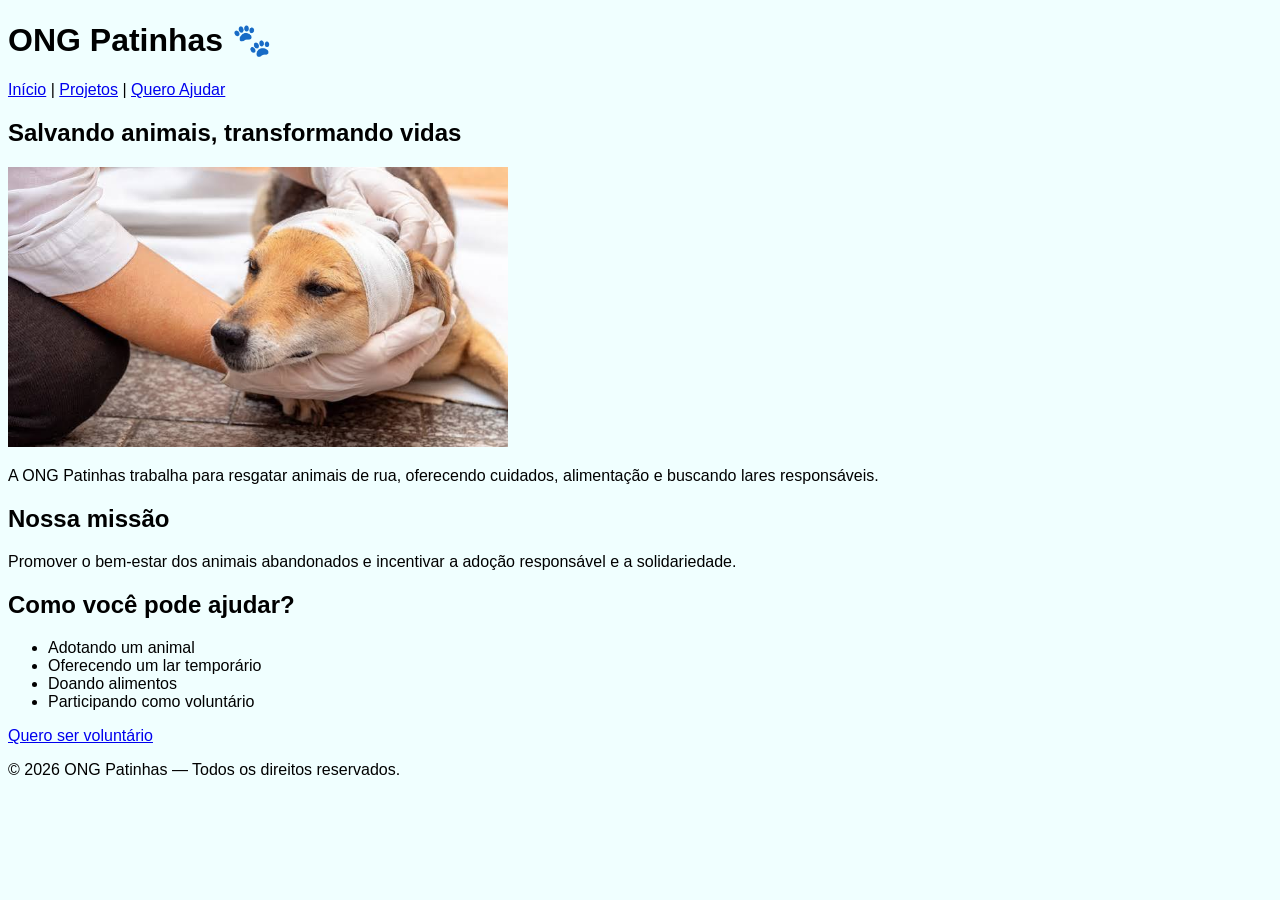
==== index.html @ ae42e7f5 "Add files via upload" ====
<!DOCTYPE html>
<html lang="pt-BR">
<head>
    <meta charset="UTF-8">
    <meta name="viewport" content="width=device-width, initial-scale=1.0">
    <title>ONG Patinhas</title>

    <link rel="stylesheet" href="css/style.css">
</head>

<body>

    <header>
        <h1>ONG Patinhas 🐾</h1>

        <nav>
            <a href="index.html">Início</a> |
            <a href="projetos.html">Projetos</a> |
            <a href="cadastro.html">Quero Ajudar</a>
        </nav>
    </header>

    <main>
        <section>
            <h2>Salvando animais, transformando vidas</h2>

            <img src="img/animais reagatados1.png"
            alt="Animais resgatados pela ONG Patinhas"
            width="500">

            <p>
                A ONG Patinhas trabalha para resgatar animais de rua,
                oferecendo cuidados, alimentação e buscando lares responsáveis.
            </p>
        </section>

        <section>
            <h2>Nossa missão</h2>

            <p>
                Promover o bem-estar dos animais abandonados e incentivar
                a adoção responsável e a solidariedade.
            </p>
        </section>

        <section>
            <h2>Como você pode ajudar?</h2>

            <ul>
                <li>Adotando um animal</li>
                <li>Oferecendo um lar temporário</li>
                <li>Doando alimentos</li>
                <li>Participando como voluntário</li>
            </ul>

            <a href="cadastro.html">Quero ser voluntário</a>
        </section>
    </main>

    <footer>
        <p>&copy; 2026 ONG Patinhas — Todos os direitos reservados.</p>
    </footer>

</body>
</html>
---- css/style.css ----
body{
background-color: azure;
font-family: Arial, Helvetica, sans-serif;

}
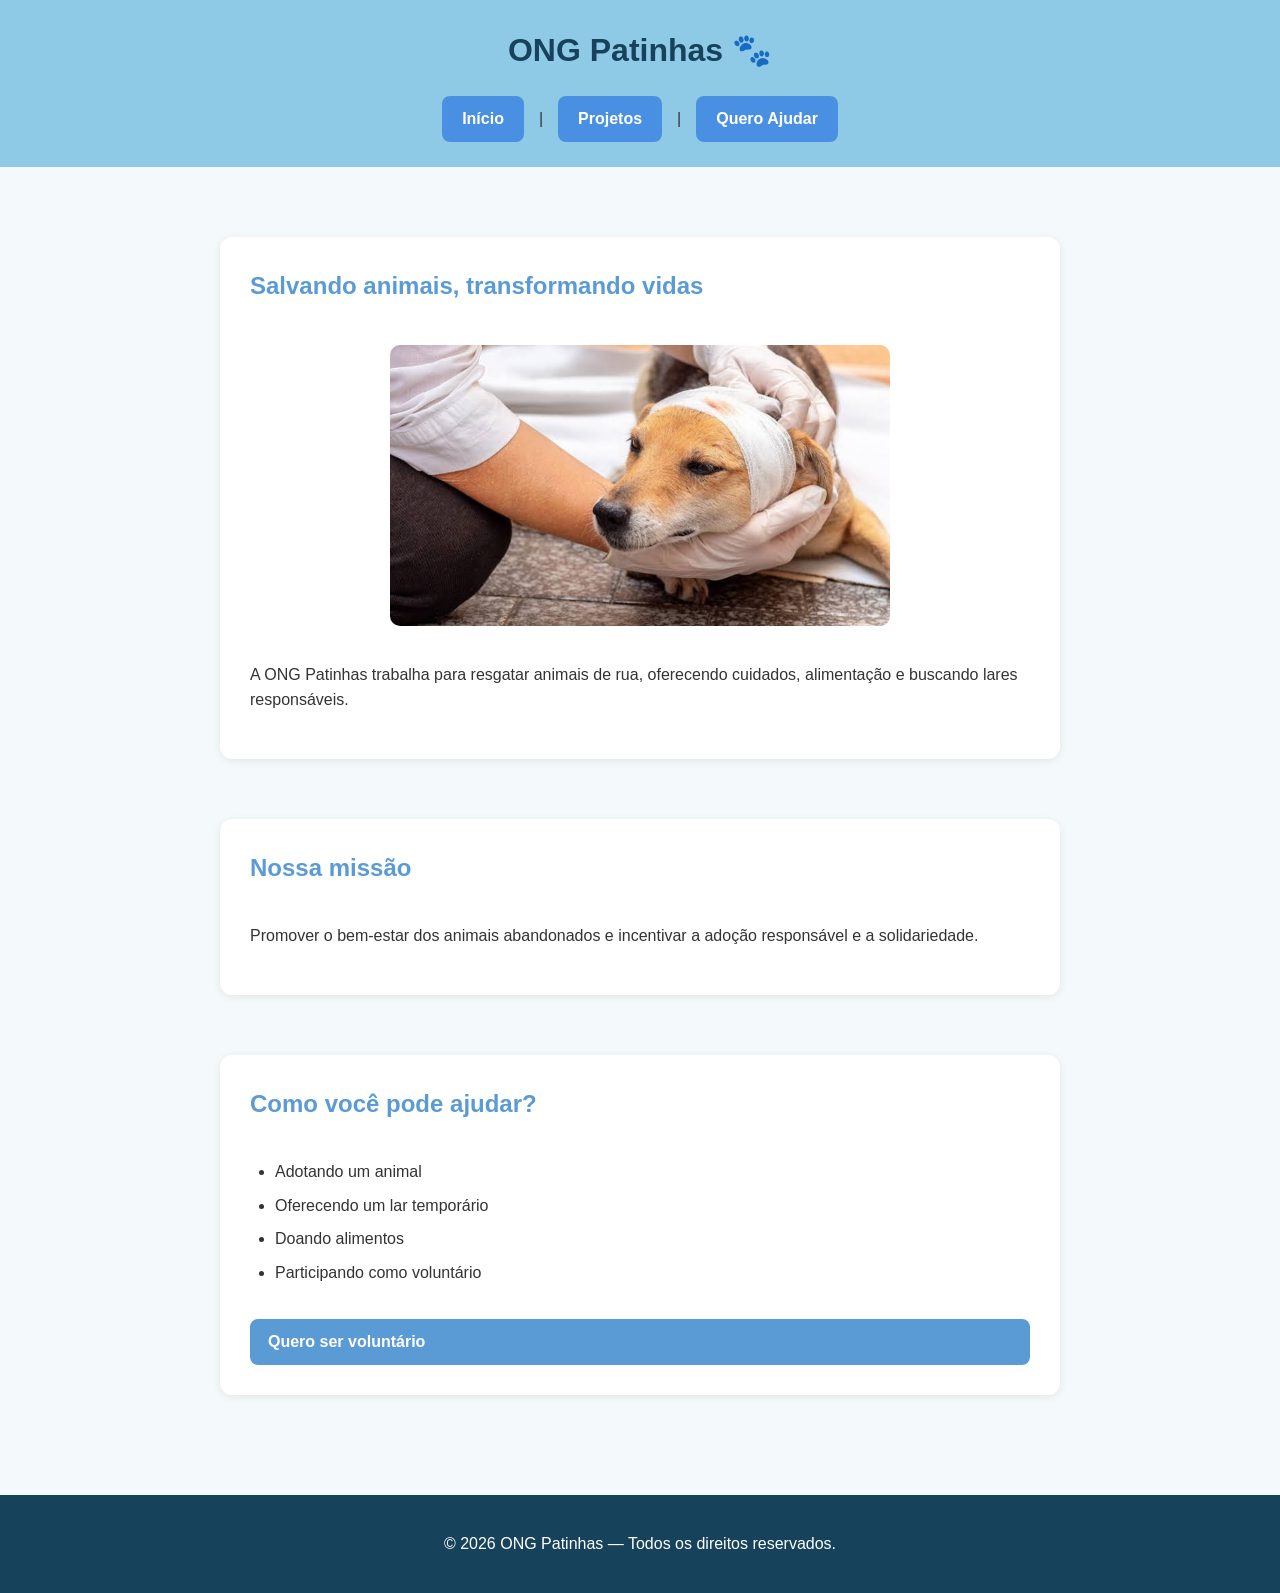
==== commit 6cd7c71a: "Add files via upload" ====
--- a/index.html
+++ b/index.html
@@ -12,7 +12,12 @@
 
     <header>
         <h1>ONG Patinhas 🐾</h1>
+        
+    <input type="checkbox" id="menu-toggle">
 
+     <label for="menu-toggle" class="menu-icon">
+        ☰
+    </label>
         <nav>
             <a href="index.html">Início</a> |
             <a href="projetos.html">Projetos</a> |
--- a/css/style.css
+++ b/css/style.css
@@ -1,5 +1,478 @@
-body{
-background-color: azure;
-font-family: Arial, Helvetica, sans-serif;
-
+:root {
+    /* Cores */
+    --cor-primaria: #4a90e2;
+    --cor-secundaria: #5b9bd5;
+    --cor-hover: #357abd;
+    --cor-cabecalho: #8ecae6;
+    --cor-fundo: #f4f9fc;
+    --cor-branco: #ffffff;
+    --cor-texto: #333333;
+    --cor-contraste: #16425b;
+    --cor-borda: #bbbbbb;
+    --cor-sombra: rgba(0, 0, 0, 0.08);
+
+    /* Tipografia */
+    --fonte-principal: Arial, sans-serif;
+    --fonte-xs: 15px;
+    --fonte-sm: 16px;
+    --fonte-md: 18px;
+    --fonte-lg: 26px;
+    --fonte-xl: 32px;
+
+    /* Espaçamentos */
+    --espaco-xs: 5px;
+    --espaco-sm: 10px;
+    --espaco-md: 15px;
+    --espaco-lg: 20px;
+    --espaco-xl: 25px;
+    --espaco-xxl: 30px;
+    --espaco-xxxl: 40px;
+
+    /* Bordas */
+    --raio-pequeno: 6px;
+    --raio-medio: 8px;
+    --raio-grande: 10px;
+    --raio-xl: 12px;
+}
+
+/* Configuração geral */
+* {
+    box-sizing: border-box;
+}
+
+body {
+    margin: 0;
+    font-family: var(--fonte-principal);
+    background-color: var(--cor-fundo);
+    color: var(--cor-texto);
+    line-height: 1.6;
+}
+
+/* Cabeçalho */
+header {
+    background-color: var(--cor-cabecalho);
+    text-align: center;
+    padding: var(--espaco-xl);
+    display: flex;
+    flex-direction: column;
+    align-items: center;
+}
+
+header h1 {
+    margin: 0 0 var(--espaco-lg);
+    color: var(--cor-contraste);
+    font-size: var(--fonte-xl);
+    text-align: center;
+}
+
+/* Menu */
+nav {
+    display: flex;
+    justify-content: center;
+    align-items: center;
+    gap: var(--espaco-md);
+}
+
+nav a {
+    background-color: var(--cor-primaria);
+    color: var(--cor-branco);
+    text-decoration: none;
+    padding: var(--espaco-sm) var(--espaco-lg);
+    border-radius: var(--raio-medio);
+    font-weight: bold;
+}
+
+nav a:hover {
+    background-color: var(--cor-hover);
+}
+
+/* Controle do menu hambúrguer */
+#menu-toggle {
+    display: none;
+}
+
+.menu-icon {
+    display: none;
+    font-size: 30px;
+    color: #16425b;
+    cursor: pointer;
+}
+
+/* Menu no computador */
+nav {
+    display: flex;
+    justify-content: center;
+    align-items: center;
+    gap: 15px;
+}
+
+nav a {
+    background-color: var(--cor-primaria);
+    color: white;
+    padding: 10px 20px;
+    border-radius: 8px;
+    text-decoration: none;
+    font-weight: bold;
+}
+
+nav a:hover {
+    background-color: var(--cor-hover);
+}
+
+/* Menu em dispositivos móveis */
+@media (max-width: 600px) {
+
+    .menu-icon {
+        display: block;
+        margin-top: 10px;
+    }
+
+    nav {
+        display: none;
+        flex-direction: column;
+        gap: 10px;
+        margin-top: 15px;
+    }
+
+    nav a {
+        width: 100%;
+        text-align: center;
+    }
+
+    /* Quando o menu é ativado */
+    #menu-toggle:checked ~ nav {
+        display: flex;
+    }
+}
+
+/* Conteúdo principal */
+main {
+    width: 80%;
+    max-width: 900px;
+    margin: var(--espaco-xxxl) auto;
+    padding: var(--espaco-xxl);
+
+    display:grid;
+    grid-template-columns: 1fr;
+    gap: 30px;
+}
+
+/* Seções */
+section {
+    background-color: var(--cor-branco);
+    margin-bottom: var(--espaco-xxl);
+    padding: var(--espaco-xxl);
+    border-radius: var(--raio-xl);
+    box-shadow: 0 2px 8px var(--cor-sombra);
+    display: flex;
+    flex-direction: column;
+}
+
+section h2 {
+    color: var(--cor-secundaria);
+    margin-top: 0;
+}
+
+/* Imagens */
+section img {
+    display: block;
+    max-width: 100%;
+    height: auto;
+    margin: var(--espaco-lg) auto;
+    border-radius: var(--raio-grande);
+}
+
+/* Listas */
+ul {
+    padding-left: var(--espaco-xl);
+}
+
+li {
+    margin-bottom: 8px;
+}
+
+/* Links */
+main a {
+    color: var(--cor-contraste);
+}
+
+/* Botão de ação */
+main a[href="cadastro.html"] {
+    display: inline-block;
+    background-color: var(--cor-secundaria);
+    color: var(--cor-branco);
+    padding: var(--espaco-sm) 18px;
+    border-radius: var(--raio-medio);
+    text-decoration: none;
+    font-weight: bold;
+    margin-top: var(--espaco-sm);
+}
+
+main a[href="cadastro.html"]:hover {
+    background-color: var(--cor-hover);
+}
+
+/* Formulários */
+form {
+    background-color: var(--cor-branco);
+    padding: var(--espaco-xxl);
+    border-radius: var(--raio-xl);
+    box-shadow: 0 2px 8px var(--cor-sombra);
+}
+
+fieldset {
+    border: 2px solid var(--cor-cabecalho);
+    border-radius: var(--raio-grande);
+    padding: var(--espaco-lg);
+    margin-bottom: var(--espaco-lg);
+}
+
+legend {
+    color: var(--cor-contraste);
+    font-weight: bold;
+    padding: 0 8px;
+}
+
+label {
+    display: block;
+    margin-top: 12px;
+    font-weight: bold;
+}
+
+input,
+select,
+textarea {
+    width: 100%;
+    padding: var(--espaco-sm);
+    margin-top: var(--espaco-xs);
+    border: 1px solid var(--cor-borda);
+    border-radius: var(--raio-pequeno);
+    font-size: var(--fonte-xs);
+}
+
+textarea {
+    resize: vertical;
+}
+
+/* Estados de validação dos formulários */
+
+input:valid,
+select:valid,
+textarea:valid {
+    border: 2px solid #2e8b57;
+    background-color: #f2fff7;
+}
+
+input:invalid,
+select:invalid,
+textarea:invalid {
+    border: 2px solid #d9534f;
+    background-color: #fff5f5;
+}
+
+/* Destaque quando o campo está sendo preenchido */
+input:focus,
+select:focus,
+textarea:focus {
+    outline: none;
+    box-shadow: 0 0 0 3px rgba(74, 144, 226, 0.25);
+}
+
+/* Botão do formulário */
+button,
+input[type="submit"] {
+    background-color: var(--cor-secundaria);
+    color: var(--cor-branco);
+    border: none;
+    padding: 12px var(--espaco-xl);
+    border-radius: var(--raio-medio);
+    font-size: var(--fonte-sm);
+    font-weight: bold;
+    cursor: pointer;
+}
+
+button:hover,
+input[type="submit"]:hover {
+    background-color: var(--cor-hover);
+}
+
+/* Rodapé */
+footer {
+    background-color: var(--cor-contraste);
+    color: var(--cor-branco);
+    text-align: center;
+    padding: var(--espaco-lg);
+    margin-top: var(--espaco-xxxl);
+}
+
+/* Responsividade */
+@media (max-width: 600px) {
+
+    header h1 {
+        font-size: var(--fonte-lg);
+    }
+
+    nav a {
+        display: inline-block;
+        margin: var(--espaco-xs);
+    }
+
+    main {
+        grid-template-columns: 1fr;
+        width: 100%;
+        padding: var(--espaco-sm);
+    }
+
+    section,
+    form {
+        padding: 18px;
+    }
+}
+
+/* =========================
+   BADGES
+========================= */
+
+.badge {
+    display: inline-block;
+    padding: 6px 12px;
+    margin: 5px;
+    border-radius: 15px;
+    font-size: 14px;
+    font-weight: bold;
+}
+
+.badge-disponivel {
+    background-color: #d9f2e3;
+    color: #176b3a;
+}
+
+.badge-adocao {
+    background-color: #dceeff;
+    color: #16425b;
+}
+
+.badge-urgente {
+    background-color: #ffe1e1;
+    color: #a52a2a;
+}
+
+
+/* =========================
+   CAIXAS DE ALERTA
+========================= */
+
+.alerta {
+    padding: 15px 20px;
+    margin: 10px 0;
+    border-radius: 8px;
+    border-left: 5px solid;
+}
+
+.alerta-sucesso {
+    background-color: #e8f8ee;
+    color: #176b3a;
+    border-color: #2e8b57;
+}
+
+.alerta-aviso {
+    background-color: #fff8df;
+    color: #765d00;
+    border-color: #d6a800;
+}
+
+
+/* =========================
+   TOAST
+========================= */
+
+.toast {
+    display: none;
+    margin-top: 15px;
+    padding: 15px 20px;
+    background-color: #16425b;
+    color: white;
+    border-radius: 8px;
+    box-shadow: 0 2px 8px var(--cor-sombra);
+}
+
+.toast.mostrar {
+    display: block;
+}
+/* Animais para adoção */
+
+.animais {
+    display: grid;
+    grid-template-columns: 1fr;
+    gap: 25px;
+}
+
+.animal-card {
+    background-color: #ffffff;
+    padding: 20px;
+    border-radius: 12px;
+    box-shadow: 0 2px 8px var(--cor-sombra);
+    text-align: center;
+}
+
+.animal-card img {
+    width: 100%;
+    height: 220px;
+    object-fit: cover;
+    border-radius: 10px;
+}
+
+.animal-card h3 {
+    color: var(--cor-contraste);
+    margin-bottom: 10px;
+}
+
+.botao-adotar {
+    display: inline-block;
+    background-color: var(--cor-primaria);
+    color: white;
+    padding: 10px 20px;
+    border-radius: 8px;
+    text-decoration: none;
+    font-weight: bold;
+    margin-top: 10px;
+}
+
+.botao-adotar:hover {
+    background-color: var(--cor-hover);
+}
+
+.controle-mensagem {
+    display: none;
+}
+
+.botao-enviar {
+    display: inline-block;
+    margin-top: 15px;
+    padding: 12px 25px;
+    background-color: var(--cor-primaria);
+    color: white;
+    border-radius: 8px;
+    font-weight: bold;
+    cursor: pointer;
+}
+
+.botao-enviar:hover {
+    background-color: var(--cor-hover);
+}
+
+.mensagem-sucesso {
+    display: none;
+    margin-top: 20px;
+    padding: 15px;
+    background-color: #e8f8ee;
+    color: #176b3a;
+    border: 2px solid #2e8b57;
+    border-radius: 8px;
+    text-align: center;
+    font-weight: bold;
+}
+
+.controle-mensagem:checked ~ .mensagem-sucesso {
+    display: block;
 }
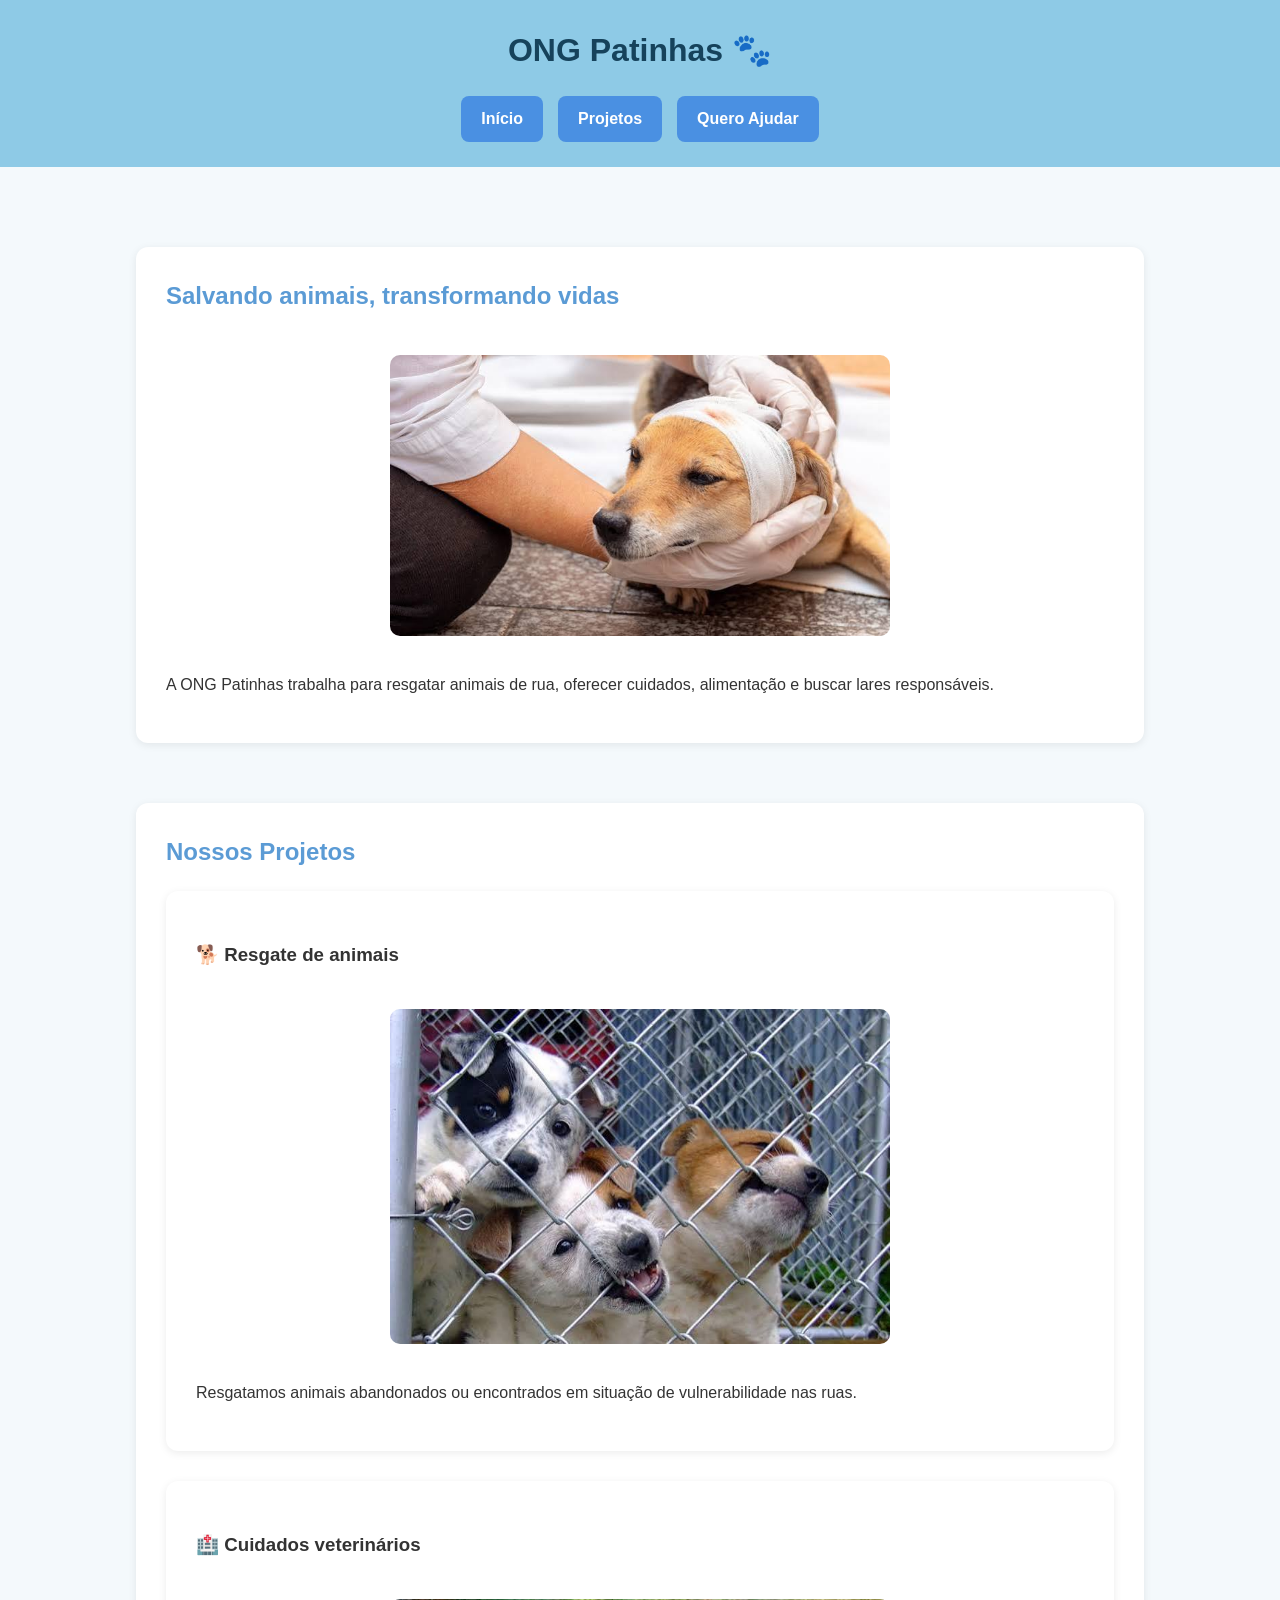
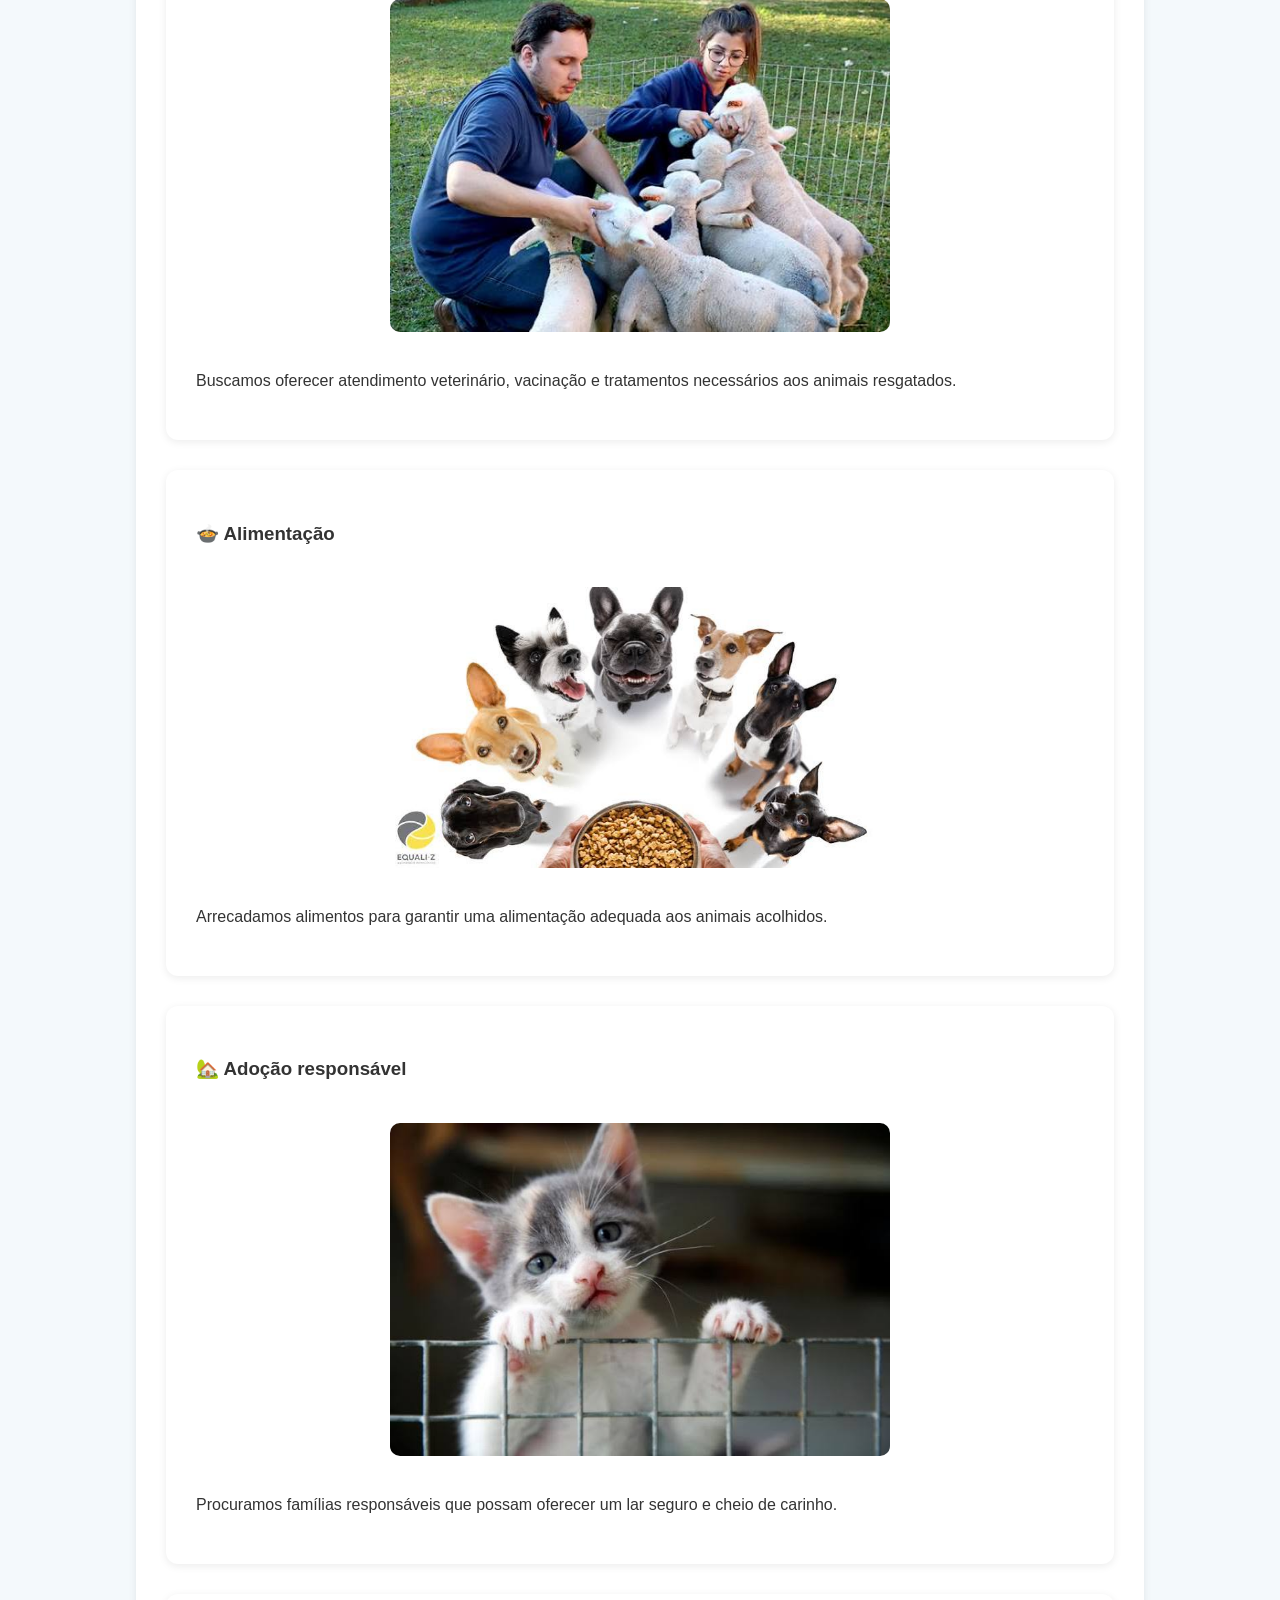
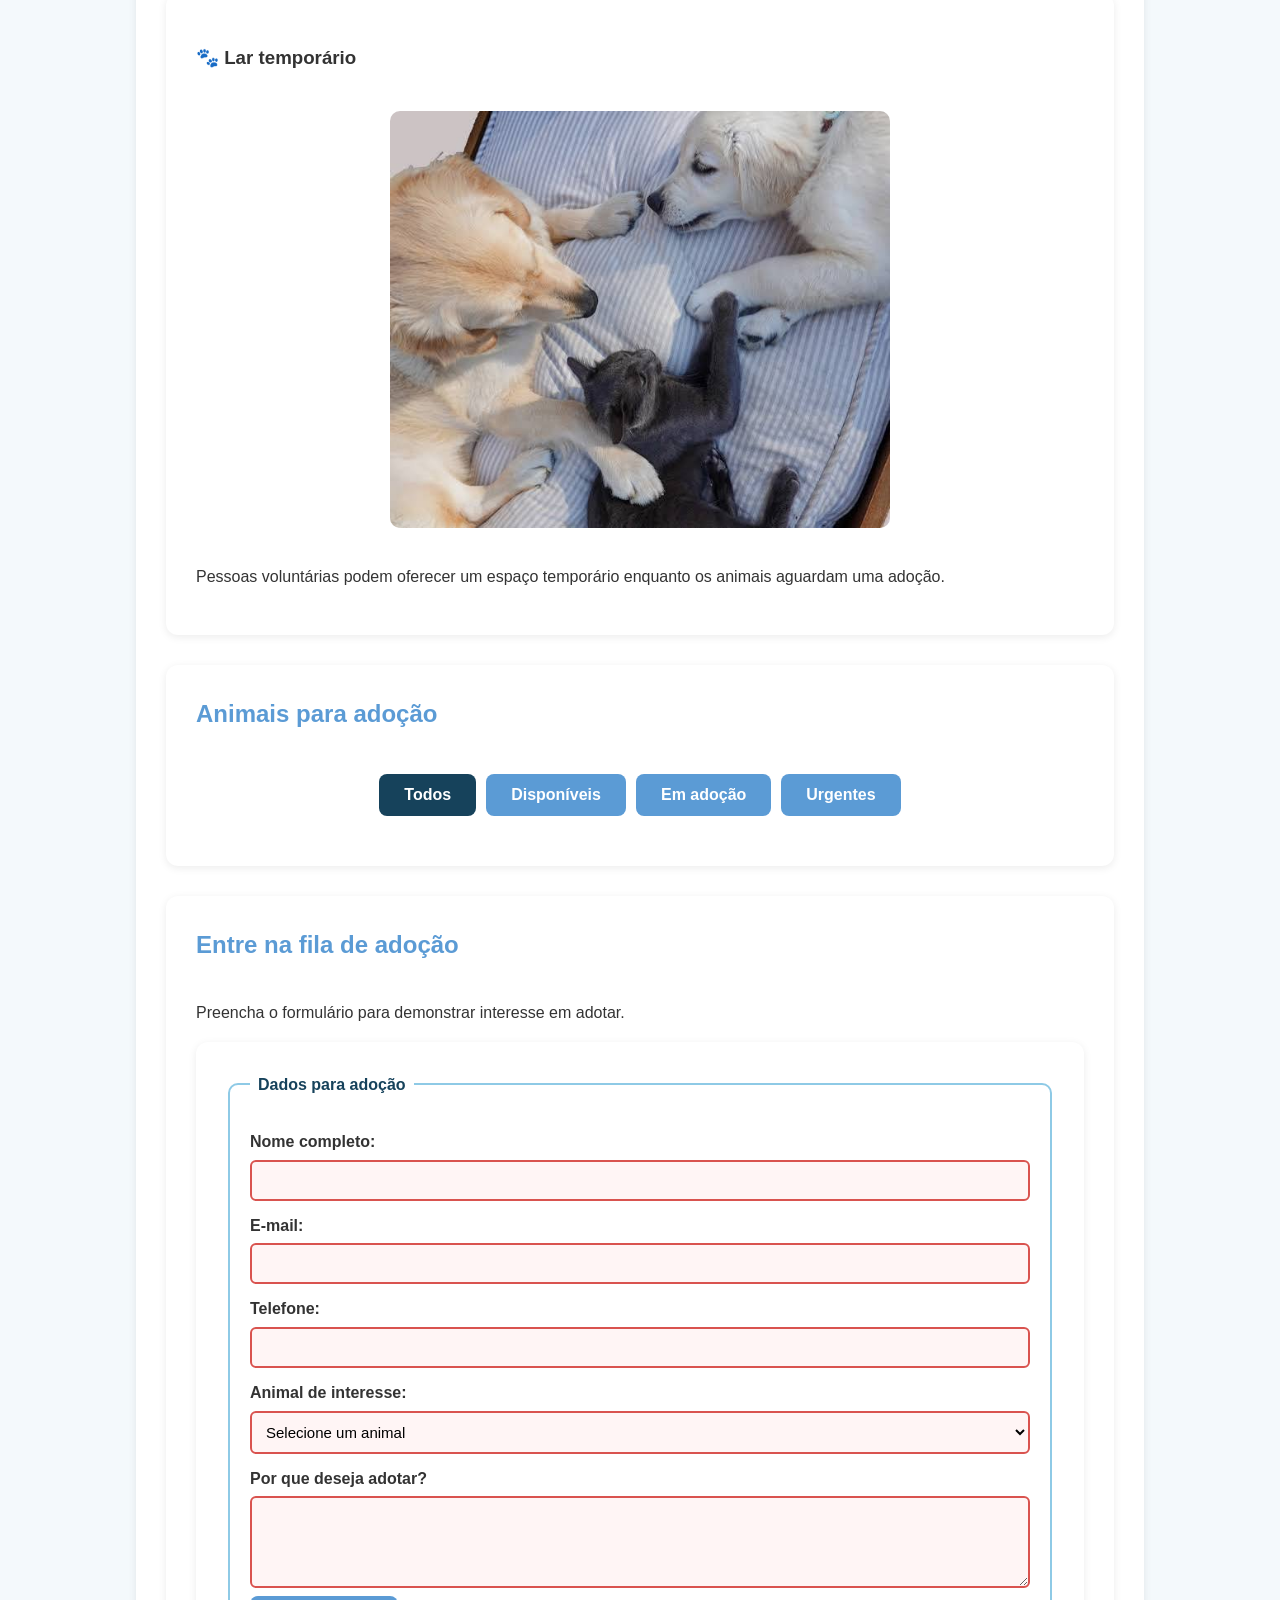
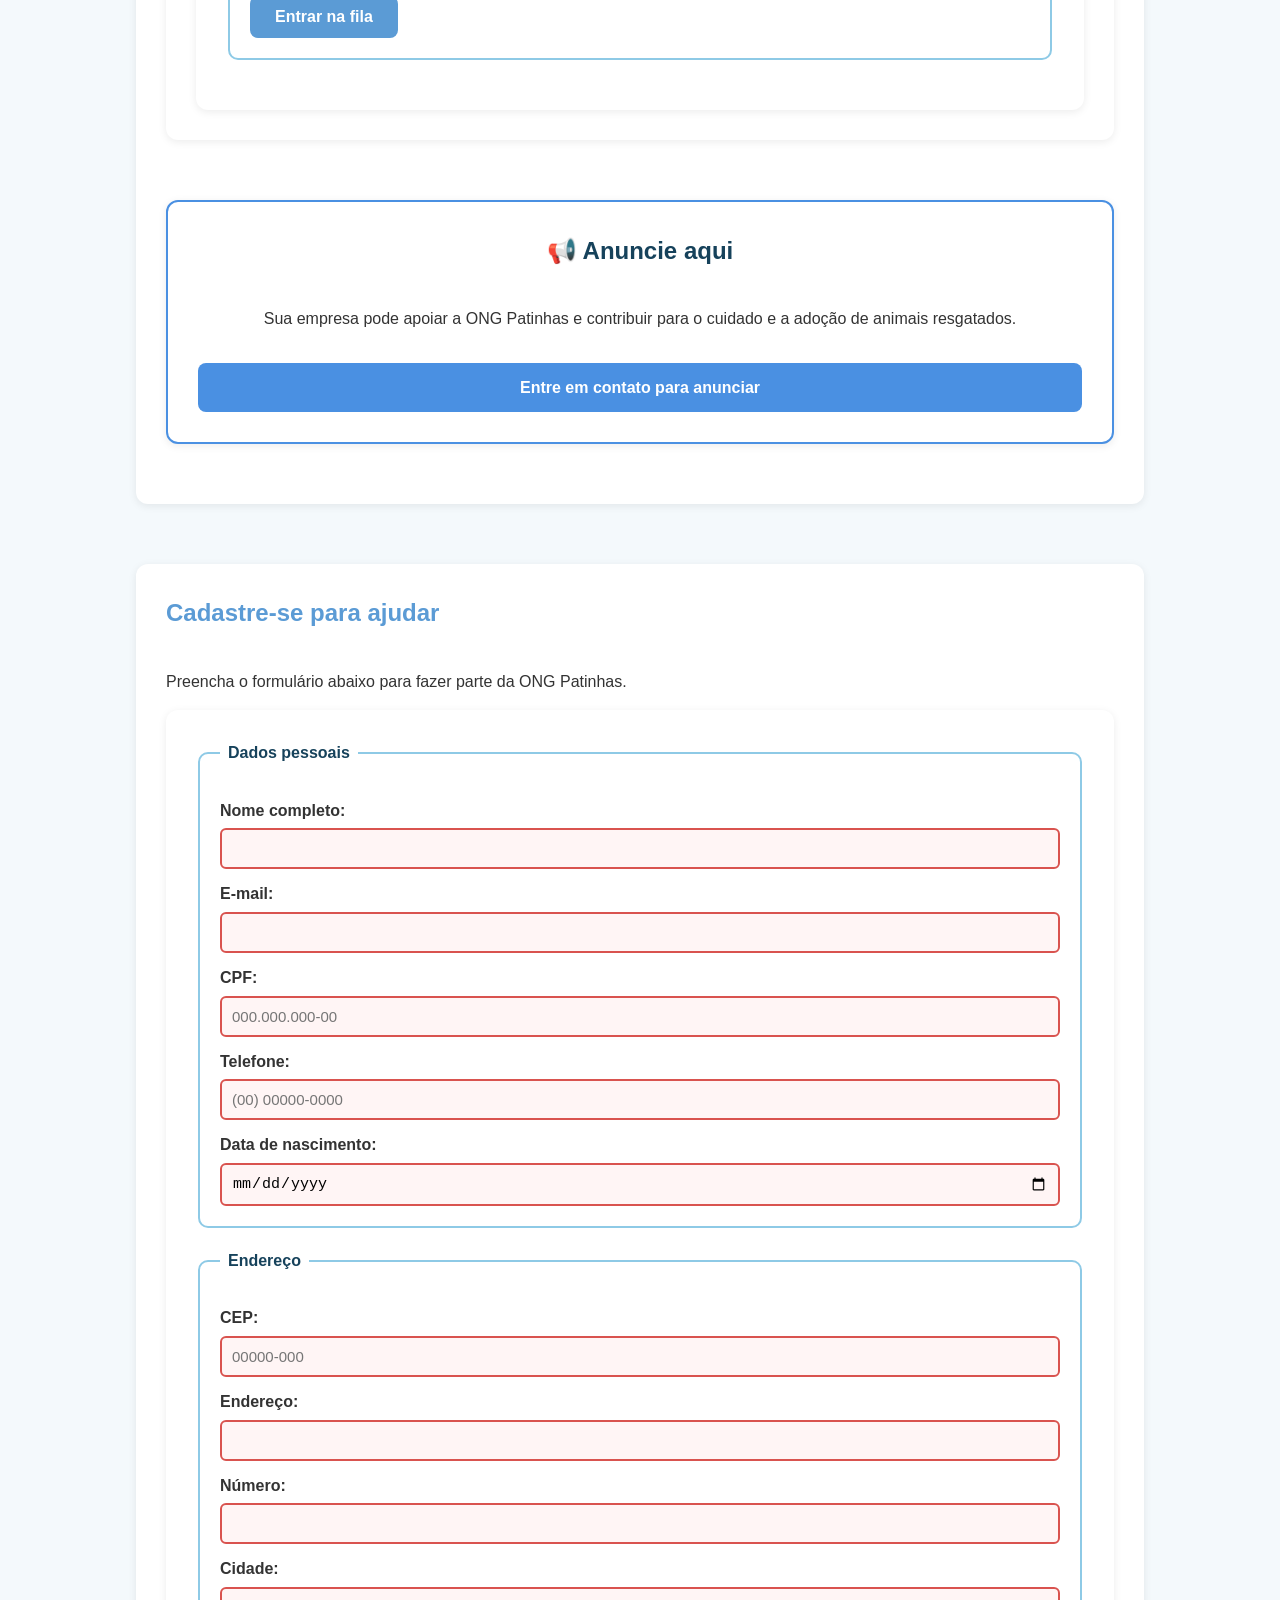
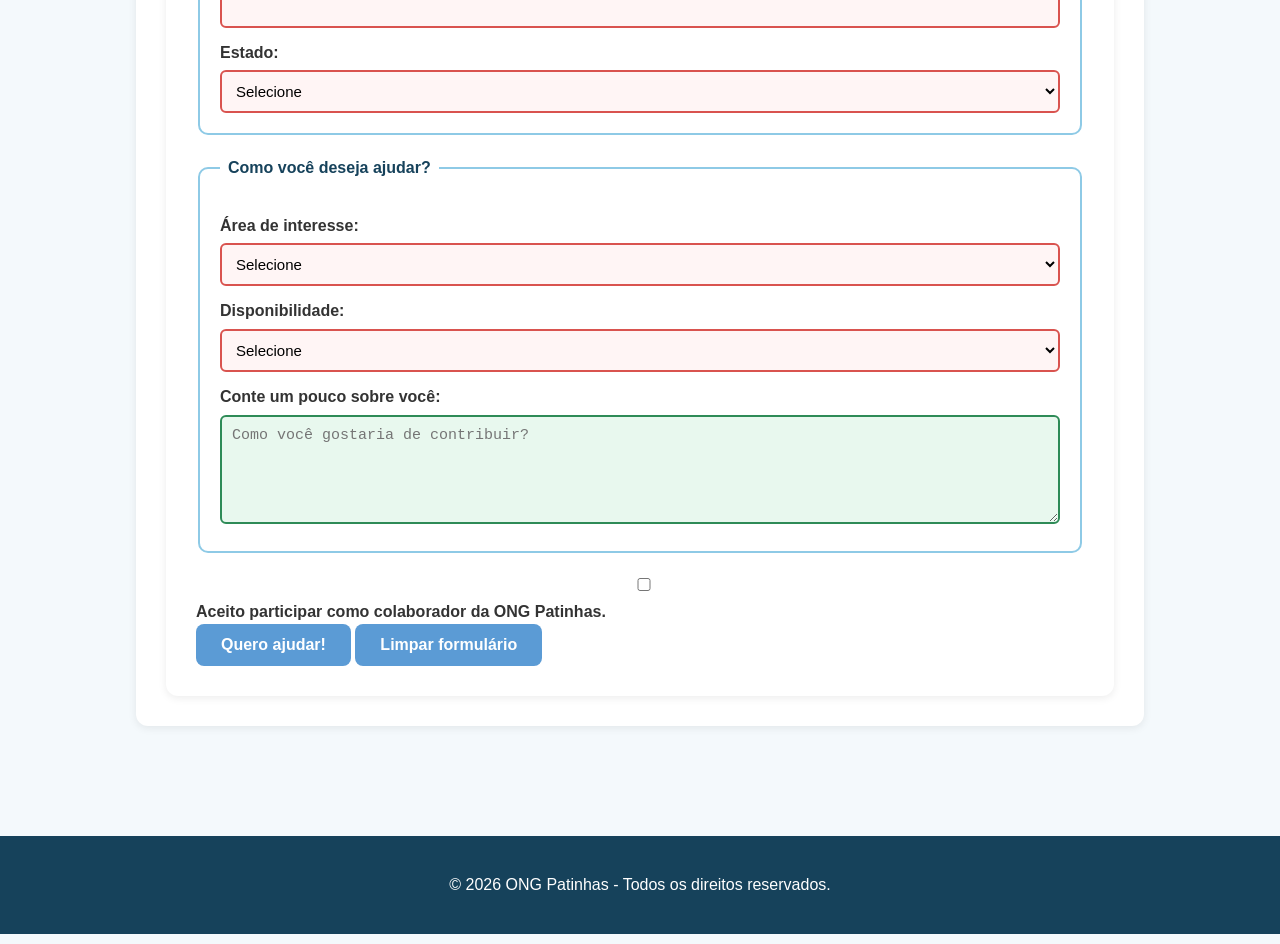
==== commit 486646ec: "updates" ====
--- a/index.html
+++ b/index.html
@@ -1,70 +1,207 @@
 <!DOCTYPE html>
 <html lang="pt-BR">
 <head>
-    <meta charset="UTF-8">
-    <meta name="viewport" content="width=device-width, initial-scale=1.0">
-    <title>ONG Patinhas</title>
-
-    <link rel="stylesheet" href="css/style.css">
+<meta charset="UTF-8">
+<meta name="viewport" content="width=device-width, initial-scale=1.0">
+<title>ONG Patinhas</title>
+<link rel="stylesheet" href="css/style.css">
 </head>
-
 <body>
-
-    <header>
-        <h1>ONG Patinhas 🐾</h1>
-        
-    <input type="checkbox" id="menu-toggle">
-
-     <label for="menu-toggle" class="menu-icon">
-        ☰
-    </label>
-        <nav>
-            <a href="index.html">Início</a> |
-            <a href="projetos.html">Projetos</a> |
-            <a href="cadastro.html">Quero Ajudar</a>
-        </nav>
-    </header>
-
-    <main>
-        <section>
-            <h2>Salvando animais, transformando vidas</h2>
-
-            <img src="img/animais reagatados1.png"
-            alt="Animais resgatados pela ONG Patinhas"
-            width="500">
-
-            <p>
-                A ONG Patinhas trabalha para resgatar animais de rua,
-                oferecendo cuidados, alimentação e buscando lares responsáveis.
-            </p>
-        </section>
-
-        <section>
-            <h2>Nossa missão</h2>
-
-            <p>
-                Promover o bem-estar dos animais abandonados e incentivar
-                a adoção responsável e a solidariedade.
-            </p>
-        </section>
-
-        <section>
-            <h2>Como você pode ajudar?</h2>
-
-            <ul>
-                <li>Adotando um animal</li>
-                <li>Oferecendo um lar temporário</li>
-                <li>Doando alimentos</li>
-                <li>Participando como voluntário</li>
-            </ul>
-
-            <a href="cadastro.html">Quero ser voluntário</a>
-        </section>
-    </main>
-
-    <footer>
-        <p>&copy; 2026 ONG Patinhas — Todos os direitos reservados.</p>
-    </footer>
-
+<header>
+    <h1>ONG Patinhas 🐾</h1>
+    <button id="menu-toggle" type="button" aria-label="Abrir menu">☰</button>
+    <nav>
+        <a href="#inicio">Início</a>
+        <a href="#projetos">Projetos</a>
+        <a href="#cadastro">Quero Ajudar</a>
+    </nav>
+</header>
+
+<main id="app">
+    <section id="inicio" class="pagina">
+        <h2>Salvando animais, transformando vidas</h2>
+        <img src="img/animais reagatados1.png" alt="Animais resgatados pela ONG Patinhas" width="500">
+        <p>A ONG Patinhas trabalha para resgatar animais de rua, oferecer cuidados, alimentação e buscar lares responsáveis.</p>
+    </section>
+
+    <section id="projetos" class="pagina">
+        <h2>Nossos Projetos</h2>
+
+        <section>
+            <h3>🐕 Resgate de animais</h3>
+            <img src="img/anima resgats.png" alt="Animais resgatados pela ONG Patinhas" width="500">
+            <p>Resgatamos animais abandonados ou encontrados em situação de vulnerabilidade nas ruas.</p>
+        </section>
+
+        <section>
+            <h3>🏥 Cuidados veterinários</h3>
+            <img src="img/veterinarios.png" alt="Atendimento veterinário aos animais resgatados" width="500">
+            <p>Buscamos oferecer atendimento veterinário, vacinação e tratamentos necessários aos animais resgatados.</p>
+        </section>
+
+        <section>
+            <h3>🍲 Alimentação</h3>
+            <img src="img/ração.png" alt="Alimentação dos animais acolhidos" width="500">
+            <p>Arrecadamos alimentos para garantir uma alimentação adequada aos animais acolhidos.</p>
+        </section>
+
+        <section>
+            <h3>🏡 Adoção responsável</h3>
+            <img src="img/gato.png" alt="Animal disponível para adoção" width="500">
+            <p>Procuramos famílias responsáveis que possam oferecer um lar seguro e cheio de carinho.</p>
+        </section>
+
+        <section>
+            <h3>🐾 Lar temporário</h3>
+            <img src="img/lartemporario.png" alt="Lar temporário para animais resgatados" width="500">
+            <p>Pessoas voluntárias podem oferecer um espaço temporário enquanto os animais aguardam uma adoção.</p>
+        </section>
+
+        <section>
+            <h2>Animais para adoção</h2>
+            <div class="filtros">
+                <button class="filtro ativo" data-filtro="todos">Todos</button>
+                <button class="filtro" data-filtro="disponivel">Disponíveis</button>
+                <button class="filtro" data-filtro="adocao">Em adoção</button>
+                <button class="filtro" data-filtro="urgente">Urgentes</button>
+            </div>
+            <div class="animais"></div>
+        </section>
+
+        <section id="fila-adocao">
+            <h2>Entre na fila de adoção</h2>
+            <p>Preencha o formulário para demonstrar interesse em adotar.</p>
+            <form id="form-adocao">
+                <fieldset>
+                    <legend>Dados para adoção</legend>
+                    <label for="adocao-nome">Nome completo:</label>
+                    <input type="text" id="adocao-nome" name="nome" required minlength="3">
+
+                    <label for="adocao-email">E-mail:</label>
+                    <input type="email" id="adocao-email" name="email" required>
+
+                    <label for="adocao-telefone">Telefone:</label>
+                    <input type="tel" id="adocao-telefone" name="telefone" required>
+
+                    <label for="animal">Animal de interesse:</label>
+                    <select id="animal" name="animal" required>
+                        <option value="">Selecione um animal</option>
+                        <option value="thor">Thor</option>
+                        <option value="luna">Luna</option>
+                        <option value="bob">Bob</option>
+                    </select>
+
+                    <label for="adocao-mensagem">Por que deseja adotar?</label>
+                    <textarea id="adocao-mensagem" name="mensagem" rows="4" required></textarea>
+
+                    <button type="submit">Entrar na fila</button>
+                    <div id="mensagem-sucesso" class="mensagem-sucesso" role="status"></div>
+                </fieldset>
+            </form>
+        </section>
+
+        <section class="anuncio">
+            <h2>📢 Anuncie aqui</h2>
+            <p>Sua empresa pode apoiar a ONG Patinhas e contribuir para o cuidado e a adoção de animais resgatados.</p>
+            <a href="mailto:contato@ongpatinhas.com?subject=Interesse%20em%20anunciar%20no%20site" class="botao-anunciar">Entre em contato para anunciar</a>
+        </section>
+    </section>
+
+    <section id="cadastro" class="pagina">
+        <h2>Cadastre-se para ajudar</h2>
+        <p>Preencha o formulário abaixo para fazer parte da ONG Patinhas.</p>
+
+        <form id="form-ajudar">
+            <fieldset>
+                <legend>Dados pessoais</legend>
+                <label for="nome">Nome completo:</label>
+                <input type="text" id="nome" name="nome" required minlength="3" maxlength="100">
+
+                <label for="email">E-mail:</label>
+                <input type="email" id="email" name="email" required>
+
+                <label for="cpf">CPF:</label>
+                <input type="text" id="cpf" name="cpf" placeholder="000.000.000-00"
+                       pattern="[0-9]{3}\.[0-9]{3}\.[0-9]{3}-[0-9]{2}" maxlength="14" required>
+
+                <label for="telefone">Telefone:</label>
+                <input type="tel" id="telefone" name="telefone" placeholder="(00) 00000-0000"
+                       pattern="\([0-9]{2}\) [0-9]{5}-[0-9]{4}" maxlength="15" required>
+
+                <label for="nascimento">Data de nascimento:</label>
+                <input type="date" id="nascimento" name="nascimento" required>
+            </fieldset>
+
+            <fieldset>
+                <legend>Endereço</legend>
+                <label for="cep">CEP:</label>
+                <input type="text" id="cep" name="cep" placeholder="00000-000"
+                       pattern="[0-9]{5}-[0-9]{3}" maxlength="9" required>
+
+                <label for="endereco">Endereço:</label>
+                <input type="text" id="endereco" name="endereco" required>
+
+                <label for="numero">Número:</label>
+                <input type="number" id="numero" name="numero" min="1" required>
+
+                <label for="cidade">Cidade:</label>
+                <input type="text" id="cidade" name="cidade" required>
+
+                <label for="estado">Estado:</label>
+                <select id="estado" name="estado" required>
+                    <option value="">Selecione</option>
+                    <option value="MG">Minas Gerais</option>
+                    <option value="SP">São Paulo</option>
+                    <option value="RJ">Rio de Janeiro</option>
+                    <option value="ES">Espírito Santo</option>
+                    <option value="BA">Bahia</option>
+                    <option value="PR">Paraná</option>
+                    <option value="SC">Santa Catarina</option>
+                    <option value="RS">Rio Grande do Sul</option>
+                </select>
+            </fieldset>
+
+            <fieldset>
+                <legend>Como você deseja ajudar?</legend>
+                <label for="ajuda">Área de interesse:</label>
+                <select id="ajuda" name="ajuda" required>
+                    <option value="">Selecione</option>
+                    <option value="resgate">Resgate de animais</option>
+                    <option value="lar-temporario">Lar temporário</option>
+                    <option value="adocao">Adoção responsável</option>
+                    <option value="doacao">Doação</option>
+                    <option value="eventos">Eventos e campanhas</option>
+                </select>
+
+                <label for="disponibilidade">Disponibilidade:</label>
+                <select id="disponibilidade" name="disponibilidade" required>
+                    <option value="">Selecione</option>
+                    <option value="semana">Durante a semana</option>
+                    <option value="fim-semana">Finais de semana</option>
+                    <option value="ambos">Semana e finais de semana</option>
+                </select>
+
+                <label for="mensagem">Conte um pouco sobre você:</label>
+                <textarea id="mensagem" name="mensagem" rows="5" maxlength="500"
+                          placeholder="Como você gostaria de contribuir?"></textarea>
+            </fieldset>
+
+            <label>
+                <input type="checkbox" name="termos" required>
+                Aceito participar como colaborador da ONG Patinhas.
+            </label>
+
+            <button type="submit">Quero ajudar!</button>
+            <button type="reset">Limpar formulário</button>
+            <div id="mensagem-ajuda" class="mensagem-sucesso" role="status"></div>
+        </form>
+    </section>
+</main>
+
+<footer>
+    <p>© 2026 ONG Patinhas - Todos os direitos reservados.</p>
+</footer>
+
+<script type="module" src="js/app.js"></script>
 </body>
 </html>
--- a/css/style.css
+++ b/css/style.css
@@ -1,13 +1,31 @@
 :root {
-    /* Cores */
+    /* Cores principais */
     --cor-primaria: #4a90e2;
     --cor-secundaria: #5b9bd5;
     --cor-hover: #357abd;
     --cor-cabecalho: #8ecae6;
+
+    /* Cores semânticas */
+    --cor-sucesso: #2e8b57;
+    --cor-erro: #d9534f;
+    --cor-aviso: #d6a800;
+
+    /* Superfícies */
     --cor-fundo: #f4f9fc;
-    --cor-branco: #ffffff;
+    --cor-superficie: #ffffff;
+    --cor-superficie-sucesso: #e8f8ee;
+    --cor-superficie-erro: #fff5f5;
+    --cor-superficie-aviso: #fff8df;
+
+    /* Textos */
     --cor-texto: #333333;
     --cor-contraste: #16425b;
+    --cor-texto-inverso: #ffffff;
+    --cor-texto-sucesso: #176b3a;
+    --cor-texto-erro: #a52a2a;
+    --cor-texto-aviso: #765d00;
+
+    /* Bordas e sombras */
     --cor-borda: #bbbbbb;
     --cor-sombra: rgba(0, 0, 0, 0.08);
 
@@ -75,7 +93,7 @@
 
 nav a {
     background-color: var(--cor-primaria);
-    color: var(--cor-branco);
+    color: var(--cor-texto-inverso);
     text-decoration: none;
     padding: var(--espaco-sm) var(--espaco-lg);
     border-radius: var(--raio-medio);
@@ -94,55 +112,8 @@
 .menu-icon {
     display: none;
     font-size: 30px;
-    color: #16425b;
+    color: var(--cor-contraste);
     cursor: pointer;
-}
-
-/* Menu no computador */
-nav {
-    display: flex;
-    justify-content: center;
-    align-items: center;
-    gap: 15px;
-}
-
-nav a {
-    background-color: var(--cor-primaria);
-    color: white;
-    padding: 10px 20px;
-    border-radius: 8px;
-    text-decoration: none;
-    font-weight: bold;
-}
-
-nav a:hover {
-    background-color: var(--cor-hover);
-}
-
-/* Menu em dispositivos móveis */
-@media (max-width: 600px) {
-
-    .menu-icon {
-        display: block;
-        margin-top: 10px;
-    }
-
-    nav {
-        display: none;
-        flex-direction: column;
-        gap: 10px;
-        margin-top: 15px;
-    }
-
-    nav a {
-        width: 100%;
-        text-align: center;
-    }
-
-    /* Quando o menu é ativado */
-    #menu-toggle:checked ~ nav {
-        display: flex;
-    }
 }
 
 /* Conteúdo principal */
@@ -152,14 +123,14 @@
     margin: var(--espaco-xxxl) auto;
     padding: var(--espaco-xxl);
 
-    display:grid;
+    display: grid;
     grid-template-columns: 1fr;
-    gap: 30px;
+    gap: var(--espaco-xxl);
 }
 
 /* Seções */
 section {
-    background-color: var(--cor-branco);
+    background-color: var(--cor-superficie);
     margin-bottom: var(--espaco-xxl);
     padding: var(--espaco-xxl);
     border-radius: var(--raio-xl);
@@ -200,7 +171,7 @@
 main a[href="cadastro.html"] {
     display: inline-block;
     background-color: var(--cor-secundaria);
-    color: var(--cor-branco);
+    color: var(--cor-texto-inverso);
     padding: var(--espaco-sm) 18px;
     border-radius: var(--raio-medio);
     text-decoration: none;
@@ -214,7 +185,7 @@
 
 /* Formulários */
 form {
-    background-color: var(--cor-branco);
+    background-color: var(--cor-superficie);
     padding: var(--espaco-xxl);
     border-radius: var(--raio-xl);
     box-shadow: 0 2px 8px var(--cor-sombra);
@@ -254,23 +225,21 @@
     resize: vertical;
 }
 
-/* Estados de validação dos formulários */
-
+/* Estados de validação */
 input:valid,
 select:valid,
 textarea:valid {
-    border: 2px solid #2e8b57;
-    background-color: #f2fff7;
+    border: 2px solid var(--cor-sucesso);
+    background-color: var(--cor-superficie-sucesso);
 }
 
 input:invalid,
 select:invalid,
 textarea:invalid {
-    border: 2px solid #d9534f;
-    background-color: #fff5f5;
-}
-
-/* Destaque quando o campo está sendo preenchido */
+    border: 2px solid var(--cor-erro);
+    background-color: var(--cor-superficie-erro);
+}
+
 input:focus,
 select:focus,
 textarea:focus {
@@ -282,7 +251,7 @@
 button,
 input[type="submit"] {
     background-color: var(--cor-secundaria);
-    color: var(--cor-branco);
+    color: var(--cor-texto-inverso);
     border: none;
     padding: 12px var(--espaco-xl);
     border-radius: var(--raio-medio);
@@ -299,40 +268,15 @@
 /* Rodapé */
 footer {
     background-color: var(--cor-contraste);
-    color: var(--cor-branco);
+    color: var(--cor-texto-inverso);
     text-align: center;
     padding: var(--espaco-lg);
     margin-top: var(--espaco-xxxl);
 }
 
-/* Responsividade */
-@media (max-width: 600px) {
-
-    header h1 {
-        font-size: var(--fonte-lg);
-    }
-
-    nav a {
-        display: inline-block;
-        margin: var(--espaco-xs);
-    }
-
-    main {
-        grid-template-columns: 1fr;
-        width: 100%;
-        padding: var(--espaco-sm);
-    }
-
-    section,
-    form {
-        padding: 18px;
-    }
-}
-
 /* =========================
    BADGES
 ========================= */
-
 .badge {
     display: inline-block;
     padding: 6px 12px;
@@ -344,73 +288,71 @@
 
 .badge-disponivel {
     background-color: #d9f2e3;
-    color: #176b3a;
+    color: var(--cor-texto-sucesso);
 }
 
 .badge-adocao {
     background-color: #dceeff;
-    color: #16425b;
+    color: var(--cor-contraste);
 }
 
 .badge-urgente {
     background-color: #ffe1e1;
-    color: #a52a2a;
-}
-
+    color: var(--cor-texto-erro);
+}
 
 /* =========================
    CAIXAS DE ALERTA
 ========================= */
-
 .alerta {
-    padding: 15px 20px;
-    margin: 10px 0;
-    border-radius: 8px;
+    padding: var(--espaco-md) var(--espaco-lg);
+    margin: var(--espaco-sm) 0;
+    border-radius: var(--raio-medio);
     border-left: 5px solid;
 }
 
 .alerta-sucesso {
-    background-color: #e8f8ee;
-    color: #176b3a;
-    border-color: #2e8b57;
+    background-color: var(--cor-superficie-sucesso);
+    color: var(--cor-texto-sucesso);
+    border-color: var(--cor-sucesso);
 }
 
 .alerta-aviso {
-    background-color: #fff8df;
-    color: #765d00;
-    border-color: #d6a800;
-}
-
+    background-color: var(--cor-superficie-aviso);
+    color: var(--cor-texto-aviso);
+    border-color: var(--cor-aviso);
+}
 
 /* =========================
    TOAST
 ========================= */
-
 .toast {
     display: none;
-    margin-top: 15px;
-    padding: 15px 20px;
-    background-color: #16425b;
-    color: white;
-    border-radius: 8px;
+    margin-top: var(--espaco-md);
+    padding: var(--espaco-md) var(--espaco-lg);
+    background-color: var(--cor-contraste);
+    color: var(--cor-texto-inverso);
+    border-radius: var(--raio-medio);
     box-shadow: 0 2px 8px var(--cor-sombra);
 }
 
 .toast.mostrar {
     display: block;
 }
-/* Animais para adoção */
-
+
+/* =========================
+   ANIMAIS PARA ADOÇÃO
+========================= */
 .animais {
     display: grid;
     grid-template-columns: 1fr;
-    gap: 25px;
+    gap: var(--espaco-xl);
 }
 
 .animal-card {
-    background-color: #ffffff;
-    padding: 20px;
-    border-radius: 12px;
+    background-color: var(--cor-superficie);
+    padding: var(--espaco-lg);
+    border-radius: var(--raio-xl);
     box-shadow: 0 2px 8px var(--cor-sombra);
     text-align: center;
 }
@@ -419,60 +361,357 @@
     width: 100%;
     height: 220px;
     object-fit: cover;
-    border-radius: 10px;
+    border-radius: var(--raio-grande);
 }
 
 .animal-card h3 {
     color: var(--cor-contraste);
-    margin-bottom: 10px;
+    margin-bottom: var(--espaco-sm);
 }
 
 .botao-adotar {
     display: inline-block;
     background-color: var(--cor-primaria);
-    color: white;
-    padding: 10px 20px;
-    border-radius: 8px;
+    color: var(--cor-texto-inverso);
+    padding: var(--espaco-sm) var(--espaco-lg);
+    border-radius: var(--raio-medio);
     text-decoration: none;
     font-weight: bold;
-    margin-top: 10px;
+    margin-top: var(--espaco-sm);
 }
 
 .botao-adotar:hover {
     background-color: var(--cor-hover);
 }
 
+/* Mensagem de sucesso do cadastro */
 .controle-mensagem {
     display: none;
 }
 
 .botao-enviar {
     display: inline-block;
-    margin-top: 15px;
-    padding: 12px 25px;
+    margin-top: var(--espaco-md);
+    padding: 12px var(--espaco-xl);
     background-color: var(--cor-primaria);
-    color: white;
-    border-radius: 8px;
+    color: var(--cor-texto-inverso);
+    border-radius: var(--raio-medio);
     font-weight: bold;
     cursor: pointer;
 }
 
 .botao-enviar:hover {
     background-color: var(--cor-hover);
+}
+
+.mensagem-sucesso {
+    display: none;
+    margin-top: var(--espaco-lg);
+    padding: var(--espaco-md);
+    background-color: var(--cor-superficie-sucesso);
+    color: var(--cor-texto-sucesso);
+    border: 2px solid var(--cor-sucesso);
+    border-radius: var(--raio-medio);
+    text-align: center;
+    font-weight: bold;
+}
+
+.controle-mensagem:checked ~ .mensagem-sucesso {
+    display: block;
+}
+
+/* =========================
+   1º BREAKPOINT - CELULAR PEQUENO
+========================= */
+@media (max-width: 480px) {
+    header h1 {
+        font-size: var(--fonte-lg);
+    }
+
+    .menu-icon {
+        display: block;
+        margin-top: var(--espaco-sm);
+    }
+
+    nav {
+        display: none;
+        flex-direction: column;
+        gap: var(--espaco-sm);
+        margin-top: var(--espaco-md);
+        width: 100%;
+    }
+
+    nav a {
+        width: 100%;
+        text-align: center;
+    }
+
+    #menu-toggle:checked ~ nav {
+        display: flex;
+    }
+
+    main {
+        width: 95%;
+        padding: var(--espaco-sm);
+    }
+
+    section,
+    form {
+        padding: var(--espaco-lg);
+    }
+
+    .animais {
+        grid-template-columns: 1fr;
+    }
+}
+
+/* =========================
+   2º BREAKPOINT - CELULAR GRANDE
+========================= */
+@media (min-width: 481px) and (max-width: 767px) {
+    header h1 {
+        font-size: var(--fonte-lg);
+    }
+
+    .menu-icon {
+        display: block;
+        margin-top: var(--espaco-sm);
+    }
+
+    nav {
+        display: none;
+        flex-direction: column;
+        gap: var(--espaco-sm);
+        margin-top: var(--espaco-md);
+        width: 100%;
+    }
+
+    nav a {
+        width: 90%;
+        text-align: center;
+    }
+
+    #menu-toggle:checked ~ nav {
+        display: flex;
+    }
+
+    main {
+        width: 90%;
+        padding: var(--espaco-lg);
+    }
+
+    .animais {
+        grid-template-columns: 1fr;
+    }
+}
+
+/* =========================
+   3º BREAKPOINT - TABLET
+========================= */
+@media (min-width: 768px) and (max-width: 991px) {
+    .animais {
+        grid-template-columns: repeat(2, 1fr);
+    }
+
+    main {
+        width: 90%;
+        max-width: 950px;
+    }
+}
+
+/* =========================
+   4º BREAKPOINT - DESKTOP
+========================= */
+@media (min-width: 992px) and (max-width: 1199px) {
+    .animais {
+        grid-template-columns: repeat(3, 1fr);
+    }
+
+    main {
+        width: 85%;
+        max-width: 1000px;
+    }
+}
+
+/* =========================
+   5º BREAKPOINT - DESKTOP GRANDE
+========================= */
+@media (min-width: 1200px) {
+    .animais {
+        grid-template-columns: repeat(3, 1fr);
+    }
+
+    main {
+        width: 85%;
+        max-width: 1100px;
+        padding: var(--espaco-xxxl);
+    }
+}
+
+
+.anuncio {
+    margin-top: 30px;
+    padding: 30px;
+    background: var(--cor-superficie);
+    border: 2px solid var(--cor-primaria);
+    border-radius: 12px;
+    text-align: center;
+}
+
+.anuncio h2 {
+    color: var(--cor-contraste);
+}
+
+.botao-anunciar {
+    display: inline-block;
+    margin-top: 15px;
+    padding: 12px 20px;
+    background: var(--cor-primaria);
+    color: white;
+    text-decoration: none;
+    border-radius: 8px;
+    font-weight: bold;
+}
+
+.botao-anunciar:hover {
+    background: var(--cor-hover);
+}
+
+/* ===== JAVASCRIPT E ÁREA DE ANÚNCIOS ===== */
+
+.filtros {
+    display: flex;
+    justify-content: center;
+    gap: 10px;
+    flex-wrap: wrap;
+    margin: 20px 0;
+}
+
+.filtro.ativo {
+    background: var(--cor-contraste);
+}
+
+.anuncio {
+    text-align: center;
+    margin-top: 30px;
+    padding: 30px;
+    background: var(--cor-superficie, #ffffff);
+    border: 2px solid var(--cor-primaria, #4a90e2);
+    border-radius: 12px;
+}
+
+.botao-anunciar {
+    display: inline-block;
+    margin-top: 15px;
+    padding: 12px 20px;
+    background: var(--cor-primaria, #4a90e2);
+    color: #ffffff;
+    text-decoration: none;
+    border-radius: 8px;
+    font-weight: bold;
+}
+
+.botao-anunciar:hover {
+    background: var(--cor-hover, #357abd);
 }
 
 .mensagem-sucesso {
     display: none;
     margin-top: 20px;
     padding: 15px;
-    background-color: #e8f8ee;
+    background: var(--cor-superficie-sucesso, #e8f8ee);
+    color: var(--cor-texto-sucesso, #176b3a);
+    border: 2px solid var(--cor-sucesso, #2e8b57);
+    border-radius: 8px;
+    font-weight: bold;
+}
+
+.mensagem-sucesso.mostrar {
+    display: block;
+}
+
+.animais img {
+    max-width: 100%;
+    height: auto;
+    border-radius: 8px;
+}
+
+@media (max-width: 767px) {
+    .filtros {
+        flex-direction: column;
+        align-items: center;
+    }
+
+    .filtro {
+        width: 90%;
+        max-width: 300px;
+    }
+
+    .anuncio {
+        padding: 20px;
+    }
+}
+
+/* Complemento para a SPA ONG Patinhas */
+.pagina[hidden] { display: none; }
+
+#menu-toggle {
+    display: none;
+    border: 0;
+    background: var(--cor-primaria, #4a90e2);
+    color: white;
+    padding: 8px 14px;
+    border-radius: 8px;
+    cursor: pointer;
+    font-size: 22px;
+}
+
+.filtros {
+    display: flex;
+    justify-content: center;
+    gap: 10px;
+    flex-wrap: wrap;
+    margin: 20px 0;
+}
+
+.filtro.ativo { background: var(--cor-contraste, #16425b); }
+
+.mensagem-sucesso {
+    display: none;
+    margin-top: 20px;
+    padding: 15px;
+    background: #e8f8ee;
     color: #176b3a;
     border: 2px solid #2e8b57;
     border-radius: 8px;
+    font-weight: bold;
+}
+
+.mensagem-sucesso.mostrar { display: block; }
+
+.anuncio {
     text-align: center;
-    font-weight: bold;
-}
-
-.controle-mensagem:checked ~ .mensagem-sucesso {
-    display: block;
+    margin-top: 30px;
+    padding: 30px;
+    background: #fff;
+    border: 2px solid var(--cor-primaria, #4a90e2);
+    border-radius: 12px;
+}
+
+.botao-anunciar {
+    display: inline-block;
+    margin-top: 15px;
+    padding: 12px 20px;
+    background: var(--cor-primaria, #4a90e2);
+    color: #fff !important;
+    text-decoration: none;
+    border-radius: 8px;
+    font-weight: bold;
+}
+
+@media (max-width: 600px) {
+    #menu-toggle { display: block; }
+    nav { display: none; flex-direction: column; gap: 10px; }
+    nav.aberto { display: flex; }
+    nav a { width: 100%; text-align: center; }
 }
